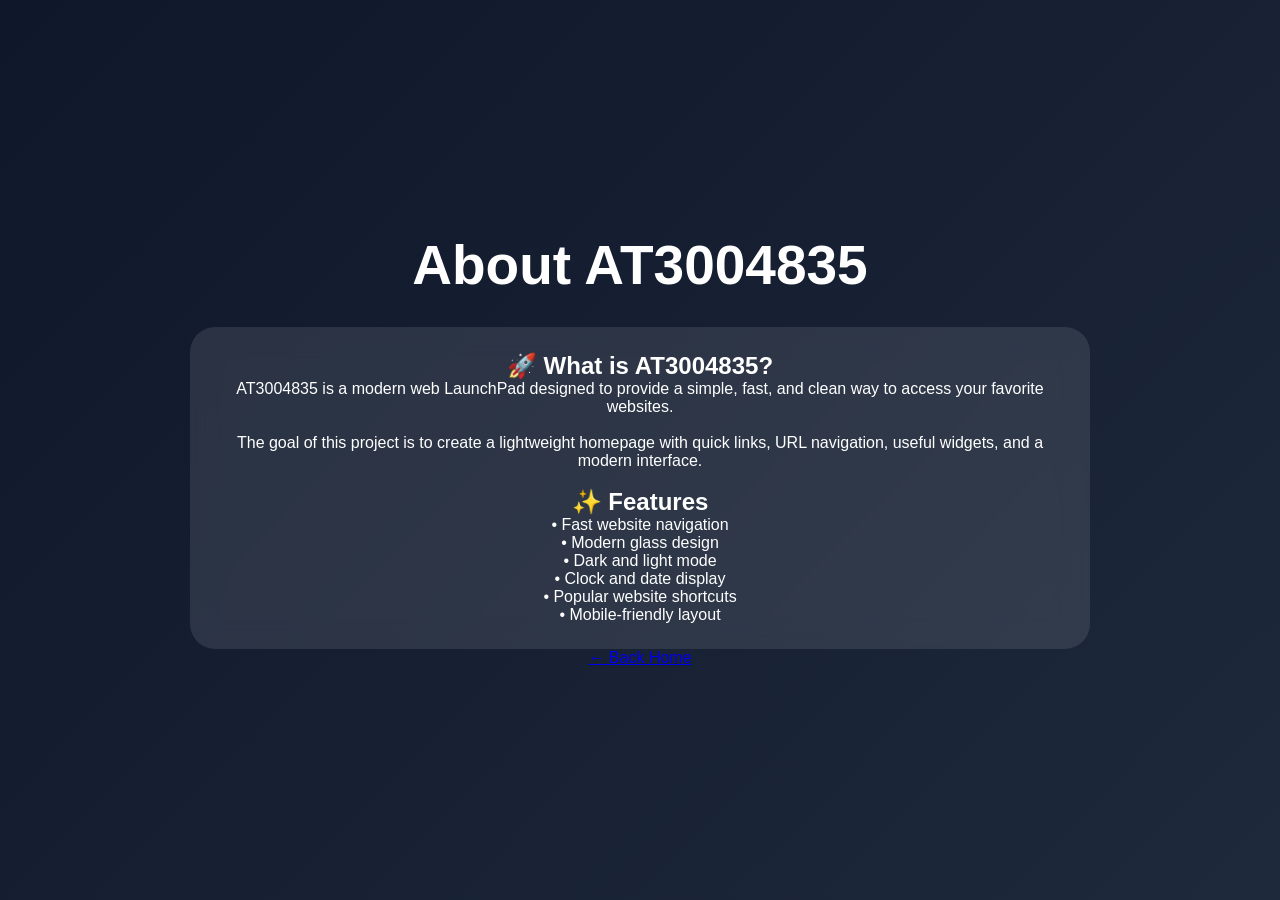
==== about.html @ 3a81e66c "Create about.html with project details and features Added an About page detailing the AT3004835 proj" ====
<!DOCTYPE html>
<html lang="en">
<head>
<meta charset="UTF-8">
<meta name="viewport" content="width=device-width, initial-scale=1.0">

<title>About - AT3004835</title>

<link rel="stylesheet" href="assets/style.css">
</head>

<body>

<main class="container">

<h1>About AT3004835</h1>

<div class="card">

<h2>🚀 What is AT3004835?</h2>

<p>
AT3004835 is a modern web LaunchPad designed to provide a simple,
fast, and clean way to access your favorite websites.
</p>

<br>

<p>
The goal of this project is to create a lightweight homepage with
quick links, URL navigation, useful widgets, and a modern interface.
</p>

<br>

<h2>✨ Features</h2>

<p>
• Fast website navigation<br>
• Modern glass design<br>
• Dark and light mode<br>
• Clock and date display<br>
• Popular website shortcuts<br>
• Mobile-friendly layout
</p>

</div>

<a href="index.html">← Back Home</a>

</main>


</body>
</html>
---- assets/style.css ----
* {
margin:0;
padding:0;
box-sizing:border-box;
font-family:Segoe UI,Arial,sans-serif;
}


body {

min-height:100vh;

background:
linear-gradient(135deg,#0f172a,#1e293b);

color:white;

display:flex;
flex-direction:column;

transition:.3s;

}



body.light {

background:#f1f5f9;
color:#111;

}



#loader {

position:fixed;

inset:0;

background:#020617;

display:flex;

flex-direction:column;

justify-content:center;

align-items:center;

z-index:999;

animation:hide 2s forwards 2s;

}



.logo {

font-size:45px;

font-weight:800;

}



.loading-bar {

width:260px;

height:8px;

background:#333;

border-radius:20px;

margin:20px;

overflow:hidden;

}


.loading-bar div {

height:100%;

width:0;

background:#38bdf8;

animation:load 2s forwards;

}


@keyframes load {

to {
width:100%;
}

}


@keyframes hide {

to {

opacity:0;
visibility:hidden;

}

}



#themeToggle {

position:absolute;

right:25px;

top:25px;

font-size:22px;

background:none;

border:0;

cursor:pointer;

}



.container {

width:90%;

max-width:900px;

margin:auto;

text-align:center;

}



h1 {

font-size:55px;

}



.subtitle {

opacity:.7;

margin-bottom:30px;

}



.search-box {

display:flex;

gap:10px;

justify-content:center;

}



.search-box input {

width:70%;

padding:15px;

border-radius:15px;

border:0;

font-size:17px;

}



button {

padding:15px 20px;

border-radius:15px;

border:0;

cursor:pointer;

}



.card,.widget {

background:rgba(255,255,255,.1);

backdrop-filter:blur(15px);

border-radius:25px;

padding:25px;

margin-top:30px;

}



.links {

display:grid;

grid-template-columns:repeat(auto-fit,minmax(130px,1fr));

gap:15px;

margin-top:20px;

}



.links a {

padding:18px;

background:#ffffff20;

border-radius:18px;

color:white;

text-decoration:none;

transition:.2s;

}



.links a:hover {

transform:scale(1.08);

background:#38bdf8;

}



.info {

display:grid;

grid-template-columns:1fr 1fr;

gap:20px;

}



footer {

text-align:center;

padding:30px;

}



footer a {

color:inherit;

margin:10px;

}
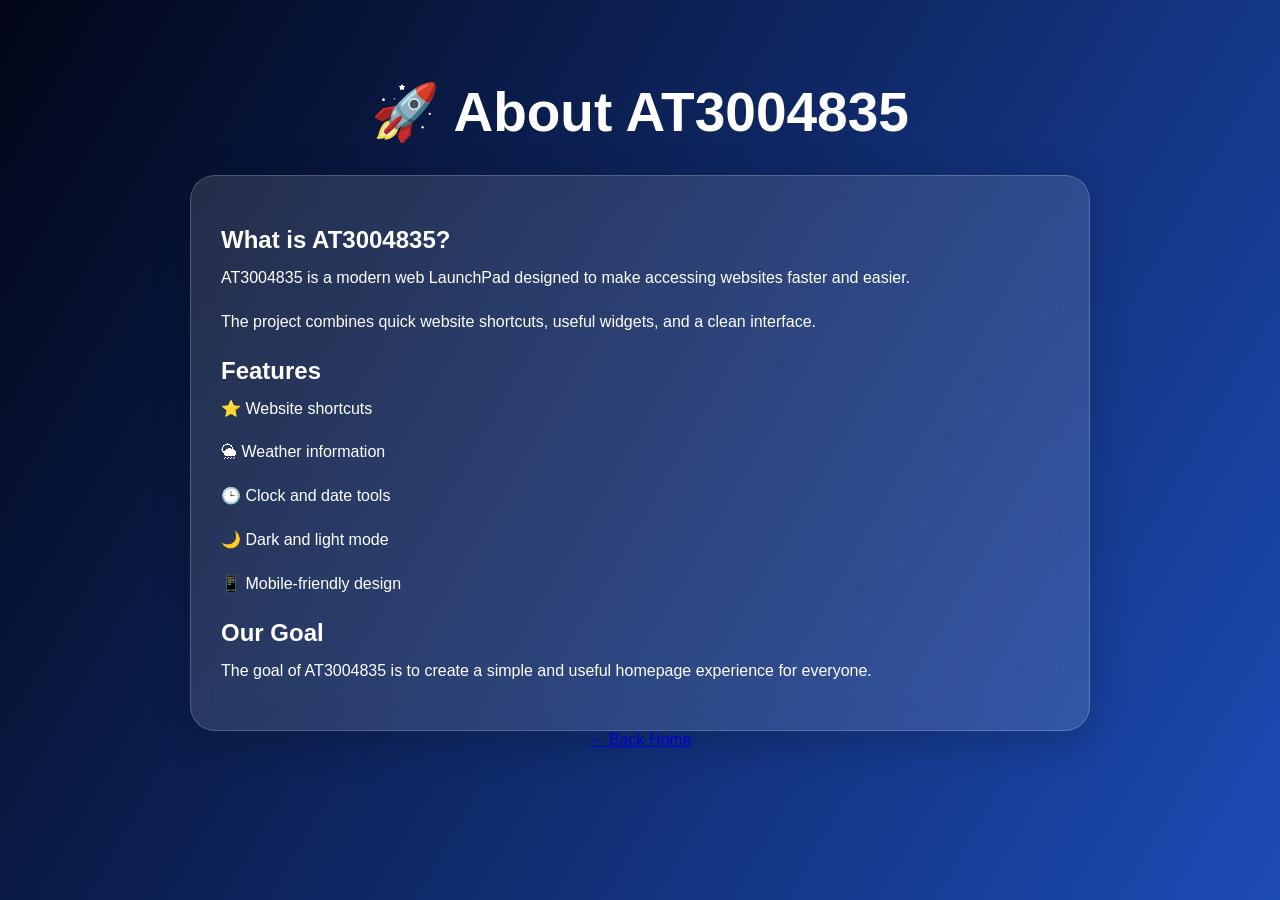
==== commit e3fb0bcc: "Revise content and structure in about.html" ====
--- a/about.html
+++ b/about.html
@@ -1,55 +1,96 @@
 <!DOCTYPE html>
 <html lang="en">
+
 <head>
+
 <meta charset="UTF-8">
+
 <meta name="viewport" content="width=device-width, initial-scale=1.0">
 
 <title>About - AT3004835</title>
 
 <link rel="stylesheet" href="assets/style.css">
+
 </head>
+
 
 <body>
 
-<main class="container">
 
-<h1>About AT3004835</h1>
+<div class="background"></div>
+
+
+<main class="container page-content">
+
+
+<h1>🚀 About AT3004835</h1>
+
 
 <div class="card">
 
-<h2>🚀 What is AT3004835?</h2>
+
+<h2>What is AT3004835?</h2>
+
 
 <p>
-AT3004835 is a modern web LaunchPad designed to provide a simple,
-fast, and clean way to access your favorite websites.
+AT3004835 is a modern web LaunchPad designed to make accessing websites faster and easier.
 </p>
 
-<br>
 
 <p>
-The goal of this project is to create a lightweight homepage with
-quick links, URL navigation, useful widgets, and a modern interface.
+The project combines quick website shortcuts, useful widgets, and a clean interface.
 </p>
 
-<br>
 
-<h2>✨ Features</h2>
+
+<h2>Features</h2>
+
 
 <p>
-• Fast website navigation<br>
-• Modern glass design<br>
-• Dark and light mode<br>
-• Clock and date display<br>
-• Popular website shortcuts<br>
-• Mobile-friendly layout
+⭐ Website shortcuts
 </p>
+
+
+<p>
+🌦 Weather information
+</p>
+
+
+<p>
+🕒 Clock and date tools
+</p>
+
+
+<p>
+🌙 Dark and light mode
+</p>
+
+
+<p>
+📱 Mobile-friendly design
+</p>
+
+
+
+<h2>Our Goal</h2>
+
+
+<p>
+The goal of AT3004835 is to create a simple and useful homepage experience for everyone.
+</p>
+
 
 </div>
 
-<a href="index.html">← Back Home</a>
+
+<a href="index.html">
+← Back Home
+</a>
+
 
 </main>
 
 
 </body>
+
 </html>
--- a/assets/style.css
+++ b/assets/style.css
@@ -1,183 +1,345 @@
+/* ======================================
+   AT3004835 LaunchPad
+   Main Stylesheet
+====================================== */
+
+
 * {
-margin:0;
-padding:0;
-box-sizing:border-box;
-font-family:Segoe UI,Arial,sans-serif;
+    margin:0;
+    padding:0;
+    box-sizing:border-box;
+    font-family:"Segoe UI", Arial, sans-serif;
+}
+
+
+html {
+    scroll-behavior:smooth;
 }
 
 
 body {
 
-min-height:100vh;
-
-background:
-linear-gradient(135deg,#0f172a,#1e293b);
-
-color:white;
-
-display:flex;
-flex-direction:column;
-
-transition:.3s;
-
-}
-
+    min-height:100vh;
+
+    color:white;
+
+    overflow-x:hidden;
+
+    transition:.4s;
+
+}
+
+
+
+/* ======================================
+   Animated Background
+====================================== */
+
+
+.background {
+
+    position:fixed;
+
+    inset:0;
+
+    z-index:-2;
+
+
+    background:
+
+    linear-gradient(
+        120deg,
+        #020617,
+        #2563eb,
+        #7c3aed,
+        #020617
+    );
+
+
+    background-size:400% 400%;
+
+
+    animation:
+    backgroundMove 15s infinite ease;
+
+}
+
+
+
+@keyframes backgroundMove {
+
+
+    0% {
+        background-position:0% 50%;
+    }
+
+
+    50% {
+        background-position:100% 50%;
+    }
+
+
+    100% {
+        background-position:0% 50%;
+    }
+
+}
+
+
+
+
+
+/* ======================================
+   Light Mode
+====================================== */
 
 
 body.light {
 
-background:#f1f5f9;
-color:#111;
-
-}
-
+    color:#111827;
+
+}
+
+
+body.light .background {
+
+
+    background:
+
+    linear-gradient(
+        120deg,
+        #e0f2fe,
+        #f8fafc,
+        #ddd6fe
+    );
+
+}
+
+
+
+
+/* ======================================
+   Loading Screen
+====================================== */
 
 
 #loader {
 
-position:fixed;
-
-inset:0;
-
-background:#020617;
-
-display:flex;
-
-flex-direction:column;
-
-justify-content:center;
-
-align-items:center;
-
-z-index:999;
-
-animation:hide 2s forwards 2s;
-
-}
-
-
-
-.logo {
-
-font-size:45px;
-
-font-weight:800;
-
-}
-
-
-
-.loading-bar {
-
-width:260px;
-
-height:8px;
-
-background:#333;
-
-border-radius:20px;
-
-margin:20px;
-
-overflow:hidden;
-
-}
-
-
-.loading-bar div {
-
-height:100%;
-
-width:0;
-
-background:#38bdf8;
-
-animation:load 2s forwards;
-
-}
-
-
-@keyframes load {
-
-to {
-width:100%;
-}
-
-}
-
-
-@keyframes hide {
-
-to {
-
-opacity:0;
-visibility:hidden;
-
-}
-
-}
-
+
+    position:fixed;
+
+    inset:0;
+
+    display:flex;
+
+    justify-content:center;
+
+    align-items:center;
+
+    flex-direction:column;
+
+
+    background:#020617;
+
+
+    z-index:9999;
+
+
+    transition:.5s;
+
+}
+
+
+
+#loader h1 {
+
+    font-size:45px;
+
+}
+
+
+
+#loader p {
+
+    margin-top:15px;
+
+    opacity:.7;
+
+}
+
+
+
+.bar {
+
+
+    width:280px;
+
+    height:10px;
+
+
+    background:#334155;
+
+
+    border-radius:20px;
+
+
+    overflow:hidden;
+
+
+    margin-top:20px;
+
+}
+
+
+
+.bar div {
+
+
+    height:100%;
+
+    width:0;
+
+
+    background:#38bdf8;
+
+
+    animation:
+    loadbar 2s forwards;
+
+}
+
+
+
+@keyframes loadbar {
+
+    to {
+
+        width:100%;
+
+    }
+
+}
+
+
+
+
+
+/* ======================================
+   Theme Button
+====================================== */
 
 
 #themeToggle {
 
-position:absolute;
-
-right:25px;
-
-top:25px;
-
-font-size:22px;
-
-background:none;
-
-border:0;
-
-cursor:pointer;
-
-}
-
+
+    position:fixed;
+
+
+    top:25px;
+
+    right:25px;
+
+
+    padding:12px;
+
+
+    border:none;
+
+
+    border-radius:50%;
+
+
+    font-size:24px;
+
+
+    cursor:pointer;
+
+
+    background:
+
+    rgba(255,255,255,.15);
+
+
+    backdrop-filter:blur(10px);
+
+
+    z-index:20;
+
+
+}
+
+
+
+
+
+/* ======================================
+   Containers
+====================================== */
 
 
 .container {
 
-width:90%;
-
-max-width:900px;
-
-margin:auto;
-
-text-align:center;
-
-}
-
-
-
-h1 {
-
-font-size:55px;
-
-}
-
-
-
-.subtitle {
-
-opacity:.7;
-
-margin-bottom:30px;
-
-}
-
+
+    width:90%;
+
+
+    max-width:1000px;
+
+
+    margin:auto;
+
+
+    padding-top:80px;
+
+
+    text-align:center;
+
+
+}
+
+
+
+.container h1 {
+
+
+    font-size:55px;
+
+    font-weight:900;
+
+}
+
+
+
+.container > p {
+
+
+    opacity:.8;
+
+    margin-top:10px;
+
+}
+
+
+
+
+/* ======================================
+   Search
+====================================== */
 
 
 .search-box {
 
-display:flex;
-
-gap:10px;
-
-justify-content:center;
+
+    display:flex;
+
+
+    justify-content:center;
+
+
+    gap:10px;
+
+
+    margin-top:35px;
 
 }
 
@@ -185,59 +347,131 @@
 
 .search-box input {
 
-width:70%;
-
-padding:15px;
-
-border-radius:15px;
-
-border:0;
-
-font-size:17px;
-
-}
-
-
-
-button {
-
-padding:15px 20px;
-
-border-radius:15px;
-
-border:0;
-
-cursor:pointer;
-
-}
-
-
-
-.card,.widget {
-
-background:rgba(255,255,255,.1);
-
-backdrop-filter:blur(15px);
-
-border-radius:25px;
-
-padding:25px;
-
-margin-top:30px;
-
-}
-
+
+    width:70%;
+
+
+    padding:16px;
+
+
+    border:none;
+
+
+    outline:none;
+
+
+    border-radius:18px;
+
+
+    font-size:17px;
+
+}
+
+
+
+.search-box button {
+
+
+    padding:16px 25px;
+
+
+    border:none;
+
+
+    border-radius:18px;
+
+
+    cursor:pointer;
+
+
+}
+
+
+
+
+
+/* ======================================
+   Glass Cards
+====================================== */
+
+
+.card,
+.widget {
+
+
+    margin-top:30px;
+
+
+    padding:30px;
+
+
+    background:
+
+    rgba(255,255,255,.12);
+
+
+    color:white;
+
+
+    border-radius:25px;
+
+
+    border:
+
+    1px solid rgba(255,255,255,.2);
+
+
+    backdrop-filter:blur(15px);
+
+
+    box-shadow:
+
+    0 10px 40px rgba(0,0,0,.2);
+
+
+}
+
+
+
+.card p,
+.widget p {
+
+
+    line-height:1.7;
+
+
+    font-size:16px;
+
+
+}
+
+
+
+
+
+/* ======================================
+   Website Cards
+====================================== */
 
 
 .links {
 
-display:grid;
-
-grid-template-columns:repeat(auto-fit,minmax(130px,1fr));
-
-gap:15px;
-
-margin-top:20px;
+
+    display:grid;
+
+
+    grid-template-columns:
+
+    repeat(
+        auto-fit,
+        minmax(140px,1fr)
+    );
+
+
+    gap:20px;
+
+
+    margin-top:25px;
 
 }
 
@@ -245,17 +479,57 @@
 
 .links a {
 
-padding:18px;
-
-background:#ffffff20;
-
-border-radius:18px;
-
-color:white;
-
-text-decoration:none;
-
-transition:.2s;
+
+    height:130px;
+
+
+    display:flex;
+
+
+    flex-direction:column;
+
+
+    align-items:center;
+
+
+    justify-content:center;
+
+
+    border-radius:22px;
+
+
+    background:
+
+    rgba(255,255,255,.12);
+
+
+    color:white;
+
+
+    text-decoration:none;
+
+
+    font-size:18px;
+
+
+    font-weight:700;
+
+
+    transition:.3s;
+
+
+}
+
+
+
+.links span {
+
+
+    font-size:40px;
+
+
+    margin-bottom:10px;
+
 
 }
 
@@ -263,31 +537,290 @@
 
 .links a:hover {
 
-transform:scale(1.08);
-
-background:#38bdf8;
-
-}
-
+
+    transform:
+
+    translateY(-10px)
+    scale(1.05);
+
+
+    background:#38bdf8;
+
+
+}
+
+
+
+
+
+/* ======================================
+   Widgets
+====================================== */
 
 
 .info {
 
-display:grid;
-
-grid-template-columns:1fr 1fr;
-
-gap:20px;
-
-}
-
+
+    display:grid;
+
+
+    grid-template-columns:
+
+    1fr 1fr;
+
+
+    gap:25px;
+
+}
+
+
+
+
+.widget h1 {
+
+
+    font-size:45px;
+
+}
+
+
+
+
+/* ======================================
+   AdSense
+====================================== */
+
+
+.ad {
+
+
+    width:100%;
+
+
+    max-width:728px;
+
+
+    height:90px;
+
+
+    margin:35px auto;
+
+
+    display:flex;
+
+
+    justify-content:center;
+
+
+    align-items:center;
+
+
+
+    background:
+
+    rgba(255,255,255,.08);
+
+
+
+    border-radius:20px;
+
+
+    border:
+
+    1px dashed rgba(255,255,255,.4);
+
+
+}
+
+
+
+
+/* ======================================
+   Cookie Banner
+====================================== */
+
+
+#cookieBox {
+
+
+    position:fixed;
+
+
+    bottom:20px;
+
+
+    left:50%;
+
+
+    transform:
+
+    translateX(-50%);
+
+
+
+    width:90%;
+
+
+    max-width:500px;
+
+
+    padding:20px;
+
+
+    background:
+
+    rgba(0,0,0,.8);
+
+
+
+    border-radius:20px;
+
+
+    backdrop-filter:blur(15px);
+
+
+    text-align:center;
+
+
+    display:none;
+
+
+    z-index:999;
+
+
+}
+
+
+
+#cookieBox button {
+
+
+    margin-top:15px;
+
+
+    padding:10px 25px;
+
+
+    border:none;
+
+
+    border-radius:15px;
+
+
+}
+
+
+
+
+
+/* ======================================
+   Pages
+====================================== */
+
+
+.page-content {
+
+
+    max-width:900px;
+
+
+}
+
+
+
+.page-content .card {
+
+
+    text-align:left;
+
+
+}
+
+
+
+.page-content h1 {
+
+
+    text-align:center;
+
+
+    margin-bottom:30px;
+
+
+}
+
+
+
+.page-content h2 {
+
+
+    margin-top:20px;
+
+
+    margin-bottom:10px;
+
+
+}
+
+
+
+.page-content p {
+
+
+    line-height:1.8;
+
+
+    margin-bottom:15px;
+
+
+}
+
+
+
+
+/* Light Mode Cards */
+
+
+body.light .card,
+body.light .widget,
+body.light .ad {
+
+
+    background:
+
+    rgba(255,255,255,.75);
+
+
+    color:#111827;
+
+
+}
+
+
+
+body.light .links a {
+
+
+    color:#111827;
+
+
+}
+
+
+
+/* ======================================
+   Footer
+====================================== */
 
 
 footer {
 
-text-align:center;
-
-padding:30px;
+
+    text-align:center;
+
+
+    padding:40px 20px;
+
 
 }
 
@@ -295,8 +828,65 @@
 
 footer a {
 
-color:inherit;
-
-margin:10px;
-
-}
+
+    color:inherit;
+
+
+    margin:10px;
+
+
+    text-decoration:none;
+
+
+}
+
+
+
+
+
+/* ======================================
+   Mobile
+====================================== */
+
+
+@media(max-width:700px){
+
+
+    .container h1 {
+
+        font-size:40px;
+
+    }
+
+
+    .search-box {
+
+        flex-direction:column;
+
+    }
+
+
+    .search-box input {
+
+        width:100%;
+
+    }
+
+
+    .info {
+
+        grid-template-columns:1fr;
+
+    }
+
+
+    .links {
+
+        grid-template-columns:
+
+        repeat(2,1fr);
+
+    }
+
+
+}
